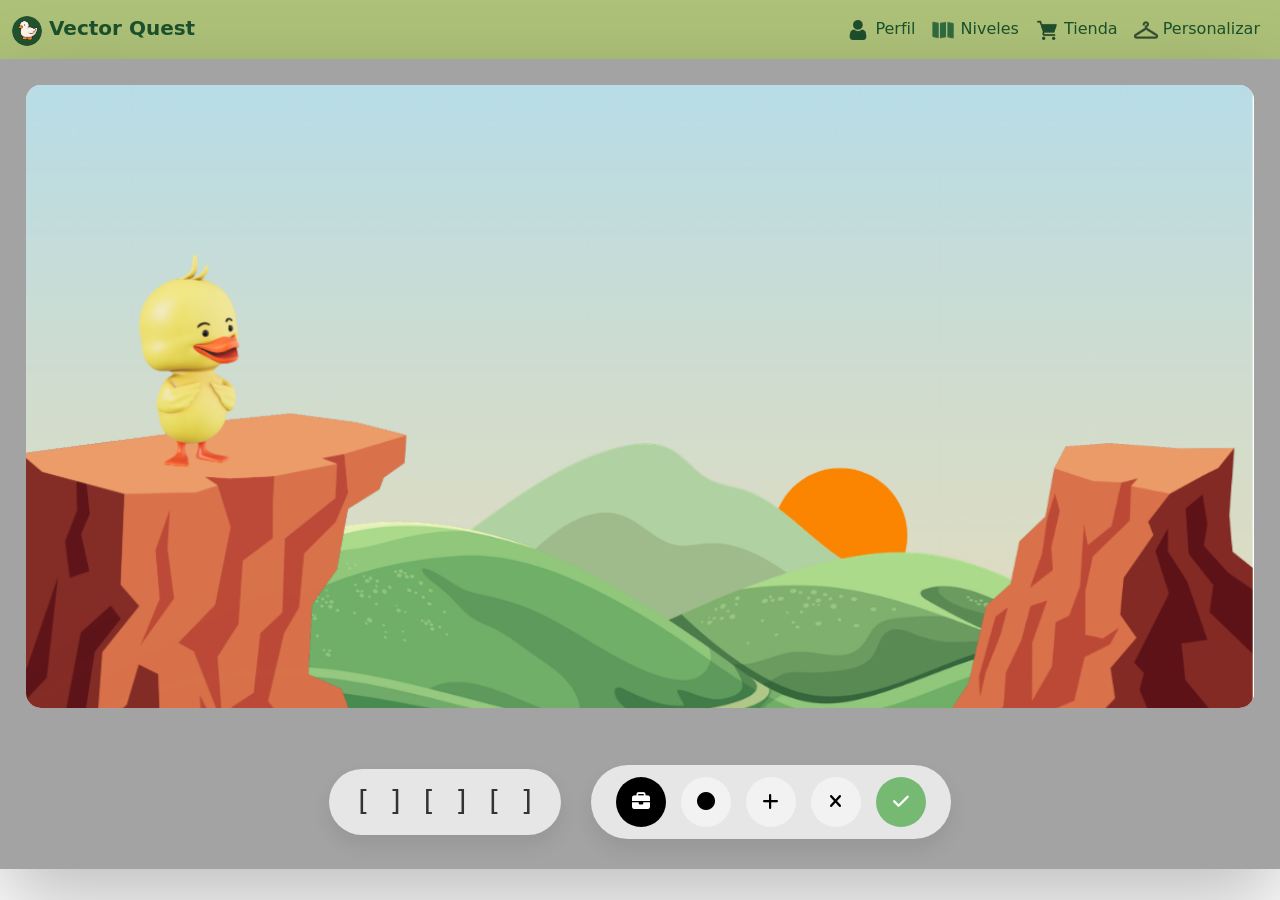
==== pages/level.html @ 9371dbf3 "done" ====
<!DOCTYPE html>
<html lang="es">
<head>
    <meta charset="UTF-8">
    <meta name="viewport" content="width=device-width, initial-scale=1.0">
    <title>Vector Game - Level</title>
    <link href="https://fonts.googleapis.com/css2?family=Inter:wght@400;600;700;800&display=swap" rel="stylesheet">
    <link rel="stylesheet" href="https://cdnjs.cloudflare.com/ajax/libs/font-awesome/6.5.1/css/all.min.css">
    <link rel="stylesheet" href="../css/level.css">
    <link href="https://cdn.jsdelivr.net/npm/bootstrap@5.3.8/dist/css/bootstrap.min.css" rel="stylesheet" integrity="sha384-sRIl4kxILFvY47J16cr9ZwB07vP4J8+LH7qKQnuqkuIAvNWLzeN8tE5YBujZqJLB" crossorigin="anonymous">
    <link rel="stylesheet" href="../css/global.css">
</head>
<body>

    <nav class="navbar navbar-expand-lg">
    <div class="container-fluid">
        <a class="navbar-brand" href="#">
        <img width="30" height="30" class="d-inline-block align-text-top" id="logo">
        Vector Quest
        </a>
        <button class="navbar-toggler" type="button" data-bs-toggle="collapse" data-bs-target="#navbarSupportedContent" aria-controls="navbarSupportedContent" aria-expanded="false" aria-label="Toggle navigation">
        <span class="navbar-toggler-icon"></span>
        </button>
        <div class="collapse navbar-collapse" id="navbarSupportedContent">
            
        <ul class="navbar-nav ms-auto mb-2 mb-lg-0">
            <li class="nav-item">
            <a class="nav-link" href="./profile.html">
                <img width="24" height="24" id="profile-icon">
                Perfil
            </a>
            </li>
            <li class="nav-item">
            <a class="nav-link" href="./menu.html">
                <img width="24" height="24" id="level-icon">
                Niveles
            </a>
            </li>
             <li class="nav-item">
            <a class="nav-link" href="./store.html">
                <img width="24" height="24" id="store-icon">
                Tienda
            </a>
            </li>
            <li class="nav-item">
            <a class="nav-link" href="./store.html">
                <img width="24" height="24" id="personalize-icon">
                Personalizar
            </a>
            </li>
        </ul>
    </nav>

    <div class="level-window">

        <div class="game-block">
            <div class="scene-container">
                <img src="../assets/level_bg.png" class="bg-img">
            </div>
        </div>

        <div class="level-controls">
            <div class="vector-input">
                <span class="bracket">[ ]</span>
                <span class="bracket">[ ]</span>
                <span class="bracket">[ ]</span>
            </div>

            <div class="action">
                <input type="checkbox" id="bag-toggle" class="bag-toggle">
                <div class="bag-box">
                    <label for="bag-toggle" class="btn-accion btn-dark">
                        <i class="fa-solid fa-briefcase"></i>
                    </label>

                    <div class="bag-popup">
                        <div class="bag-title">Mochila</div>
                        <div class="bag-letters">
                            <div class="bag-letter" draggable="true">A</div>
                            <div class="bag-letter" draggable="true">B</div>
                            <div class="bag-letter" draggable="true">C</div>
                        </div>
                    </div>
                </div>
                <button class="btn-accion"><i class="fa-solid fa-circle"></i></button>
                <button class="btn-accion"><i class="fa-solid fa-plus"></i></button>
                <button class="btn-accion"><i class="fa-solid fa-xmark"></i></button>
                <button class="btn-accion btn-success"><i class="fa-solid fa-check"></i></button>
            </div>
        </div>
    </div>

    <script>
        var draggedLetter = "";
        var gameWindow = document.querySelector(".level-window");
        var letters = document.querySelectorAll(".bag-letter");

        letters.forEach(function(letter) {
            letter.addEventListener("dragstart", function(event) {
                draggedLetter = letter.textContent;
                event.dataTransfer.setData("text/plain", draggedLetter);
            });
        });

        gameWindow.addEventListener("dragover", function(event) {
            event.preventDefault();
        });

        gameWindow.addEventListener("drop", function(event) {
            event.preventDefault();

            var rect = gameWindow.getBoundingClientRect();
            var newLetter = document.createElement("div");
            newLetter.className = "dropped-letter";
            newLetter.textContent = draggedLetter;
            newLetter.style.left = (event.clientX - rect.left - 18) + "px";
            newLetter.style.top = (event.clientY - rect.top - 18) + "px";

            gameWindow.appendChild(newLetter);
        });
    </script>
</body>
</html>
---- css/level.css ----
body {
    margin: 0;
    font-family: 'Inter', sans-serif;
    background-color: #A3A3A3;
}

.level-window {
    width: 100%;
    height: 90vh;
    background-color: #A3A3A3;
    position: relative;
    overflow: visible;
    display: flex;
    flex-direction: column;
    box-shadow: 0 35px 80px rgba(0,0,0,0.25);
}

.level-header {
    background-color: #B2C681;
    padding: 12px 28px;
    color: white;
    font-weight: 700;
    border-radius: 30px 30px 0 0;
}

.exit-text {
    color: white;
    text-decoration: none;
    display: inline-flex;
    align-items: center;
    gap: 8px;
}

.exit-text:hover {
    color: #1B512D;
}

.game-block {
    flex: 1; 
    padding: 26px;
    display: flex;
    justify-content: center;
    align-items: center;
    min-height: 0; 
    overflow: hidden;
}

.scene-container {
    width: 100%;
    height: 100%;
    border-radius: 15px;
    overflow: hidden;
    display: flex;
    justify-content: center;
    align-items: center;
    background-color: #E0E0E0;
    box-shadow: inset 0 0 0 3px rgba(255,255,255,0.4);
}

.bg-img {
    width: 100%;
    height: 100%;
    object-fit: cover; 
    display: block;
}

.level-controls {
    height: 135px;
    display: flex;
    justify-content: center;
    align-items: center;
    gap: 30px;
    position: relative;
    z-index: 5;
}

.vector-input, .action {
    background: #E6E6E6;
    padding: 12px 25px;
    border-radius: 60px;
    display: flex;
    gap: 15px;
    align-items: center;
    box-shadow: 0 10px 20px rgba(0,0,0,0.08);
}

.bracket {
    font-size: 28px;
    font-family: monospace;
    color: #333;
}

.btn-accion {
    width: 50px;
    height: 50px;
    border-radius: 50%;
    border: none;
    background-color: #F2F2F2;
    cursor: pointer;
    font-size: 18px;
    transition: transform 0.2s ease;
    display: flex;
    justify-content: center;
    align-items: center;
}

.btn-accion i {
    pointer-events: none;
}

.btn-accion:hover {
    transform: scale(1.15);
}

.btn-dark {
    background-color: #000;
    color: white;
}

.btn-success {
    background-color: #76B973;
    color: white;
}

.bag-toggle {
    display: none;
}

.bag-box {
    position: relative;
}

.bag-popup {
    position: absolute;
    left: 50%;
    bottom: 70px;
    width: 190px;
    padding: 12px 14px;
    background: #F7FBEE;
    border-radius: 14px;
    box-shadow: 0 18px 35px rgba(0,0,0,0.22);
    transform: translateX(-50%) scale(0.9);
    opacity: 0;
    pointer-events: none;
    transition: 0.2s ease;
}

.bag-popup::after {
    content: "";
    position: absolute;
    left: 50%;
    bottom: -10px;
    width: 20px;
    height: 20px;
    background: #F7FBEE;
    transform: translateX(-50%) rotate(45deg);
}

.bag-toggle:checked + .bag-box .bag-popup {
    opacity: 1;
    pointer-events: auto;
    transform: translateX(-50%) scale(1);
}

.bag-title {
    color: #1B512D;
    font-weight: 800;
    margin-bottom: 9px;
    text-align: center;
    font-size: 14px;
}

.bag-letters {
    display: flex;
    justify-content: center;
    align-items: center;
    gap: 11px;
}

.bag-letter, .dropped-letter {
    width: 34px;
    height: 34px;
    border-radius: 50%;
    background: white;
    color: #1B512D;
    font-size: 13px;
    font-weight: 800;
    display: flex;
    justify-content: center;
    align-items: center;
    box-shadow: 0 5px 12px rgba(0,0,0,0.12);
    user-select: none;
}

.bag-letter {
    cursor: grab;
}

.bag-letter:active {
    cursor: grabbing;
}

.dropped-letter {
    position: absolute;
    z-index: 20;
    background: #FFFFFF;
    border: 2px solid #B2C681;
    pointer-events: none;
}

@media (max-width: 800px) {
    .level-window {
        height: 92vh;
    }

    .level-controls {
        height: auto;
        padding: 18px;
        flex-direction: column;
        gap: 14px;
    }

    .vector-input, .action {
        padding: 10px 16px;
        gap: 10px;
    }

    .btn-accion {
        width: 44px;
        height: 44px;
    }
}
---- css/global.css ----
:root {
    --green: #1B512D;
    --orange: #FB8500;
    --gold: #F7DBA7;
    --green-light: #ADC178;
    --gray-light: #D1D1D1;
    --gray: #7A7A7A;
    --gray-lighter: #ebeae6;
    --white: rgba(255, 255, 255, 0.85);


    --logo: url('../assets/logo.svg');
    --profile: url('../assets/profile.svg');
    --levels: url('../assets/levels.svg');
    --store: url('../assets/store.svg');
    --personalize: url('../assets/personalize.svg');
}

.navbar{
    background-color: var(--green-light);
}
.navbar-brand{
    color: var(--green);
    font-weight: bold;
}
.nav-link{
    color: var(--green);
    font-size: 0.5 rem;
}

#logo{
    content: var(--logo);
    display: inline-block;
}
#profile-icon{
    content: var(--profile);
    height: 20px;
}
#level-icon{
    content: var(--levels);
}
#store-icon{
    content: var(--store);
    height: 20px;
}
#personalize-icon{
    content: var(--personalize);
    height: 24px;
    width: 24px;
}
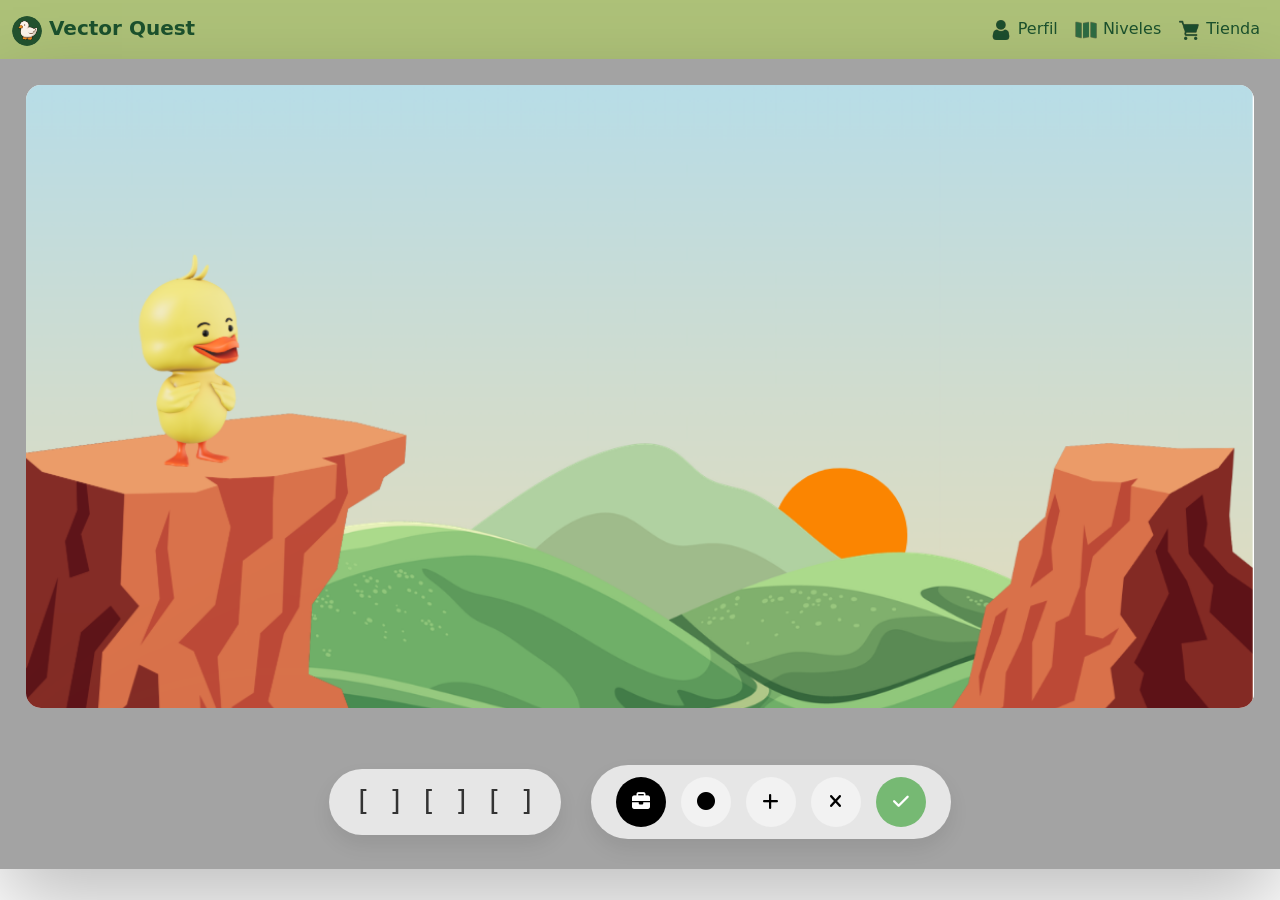
==== commit 5378a499: "No Personalize" ====
--- a/pages/level.html
+++ b/pages/level.html
@@ -40,12 +40,6 @@
             <a class="nav-link" href="./store.html">
                 <img width="24" height="24" id="store-icon">
                 Tienda
-            </a>
-            </li>
-            <li class="nav-item">
-            <a class="nav-link" href="./store.html">
-                <img width="24" height="24" id="personalize-icon">
-                Personalizar
             </a>
             </li>
         </ul>
